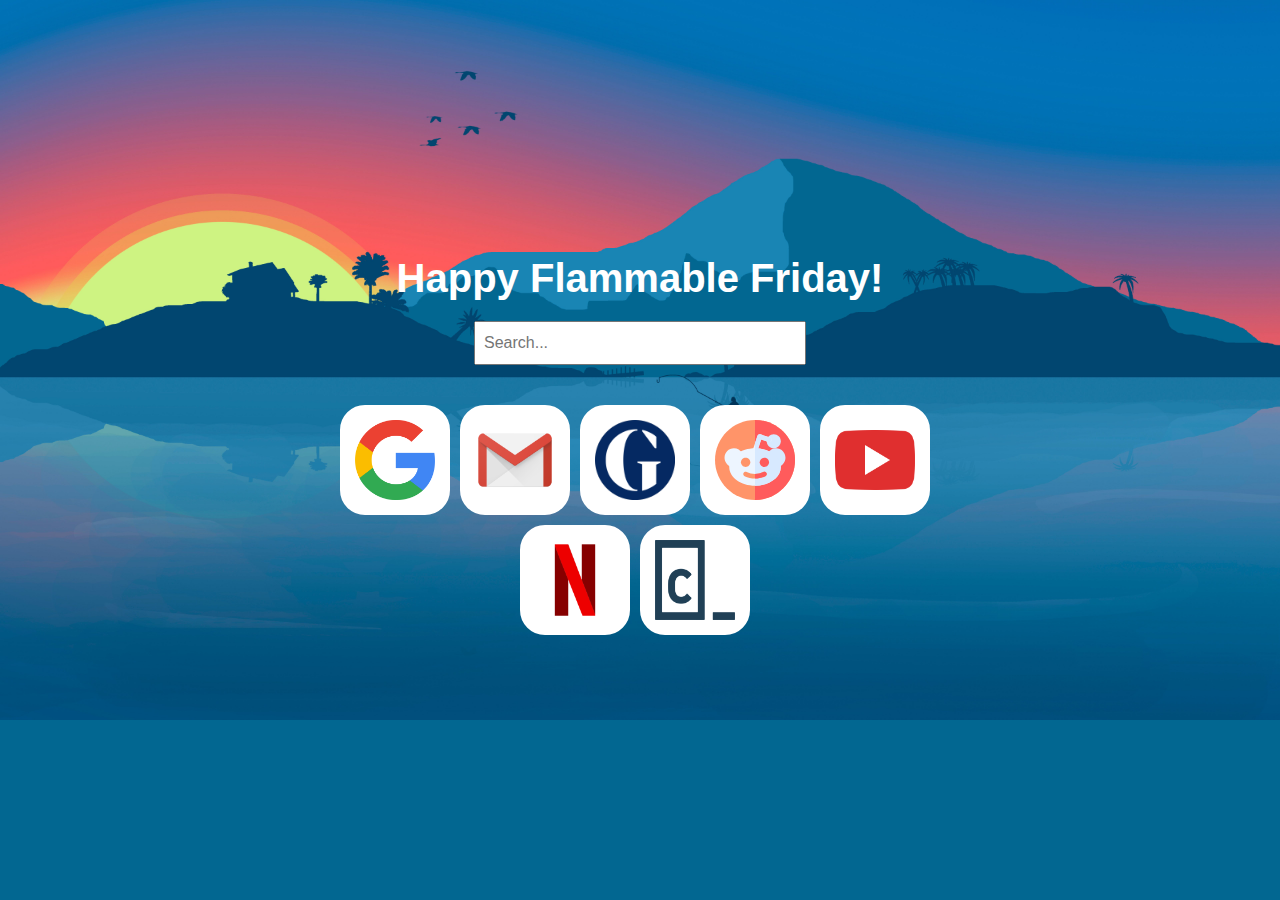
==== index.html @ a0da00ef "Rearranged elements to be horizontal." ====
﻿<!DOCTYPE html>

<html lang="en" xmlns="http://www.w3.org/1999/xhtml">
<head>
    <meta charset="utf-8" />
    <meta name="viewport" content="width=device-width, initial-scale=1.0">
    <link href="./style.css" type="text/css" rel="stylesheet" />
    <title>New Tab</title>
</head>
<body>
    <div class="searchBar">
        <h1 id="dayOfWeek"></h1>
        <form method="get" action="https://www.google.com/search">
            <input type="text" name="q" value="" placeholder="Search..." autofocus="autofocus">
        </form>
    </div>

    <div class="iconGroup">
        <!--Google, Mail, Guardian, Reddit, Youtube, Netflix, Codeacademy-->
        <div class="icon" id="google">
            <a href="https://www.google.co.uk/">
                <img src="./images/google.png" />
            </a>
        </div>
        <div class="icon" id="email">
            <a href="https://mail.google.com/mail/u/0/#inbox">
                <img src="./images/email.png" />
            </a>
        </div>
        <div class="icon" id="news">
            <a href="https://www.theguardian.com/uk">
                <img src="./images/news.png" />
            </a>
        </div>
        <div class="icon" id="reddit">
            <a href="https://www.reddit.com/">
                <img src="./images/reddit.svg" />
            </a>
        </div>
        <div class="icon" id="youtube">
            <a href="https://www.youtube.com/">
                <img src="./images/youtube.webp" />
            </a>
        </div>
        <div class="icon" id="netflix">
            <a href="https://www.netflix.com/browse">
                <img src="./images/netflix.webp" />
            </a>
        </div>
        <div class="icon" id="codeacademy">
            <a href="https://www.codecademy.com/learn">
                <img src="./images/codeacademy.png" />
            </a>
        </div>
    </div>

    <script src="script.js"></script>
</body>
</html>
---- style.css ----
﻿* {
    margin: 0;
    padding: 0;
    outline: 0;
}

/*Background*/
body {
    background-color:rgb(2,103,145);
    background-image: url("./images/backgrounds/fishing.jpg");
    /*background-image: url("./images/backgrounds/skyhigh.jpg");*/
    /*background-image: url("./images/backgrounds/totoro.gif");*/
    background-size: cover;
    background-repeat: no-repeat;
}

/*Icons*/
.iconGroup{
    width:50%;
    margin:0 auto;
    display: flex;

    justify-content: center;
    flex-wrap:wrap;
}

    .iconGroup a {
        display: block;
        width: 100%;
        height: 100%;
    }

    .iconGroup img{
        width:100%;
        height:100%;
        transition:transform 250ms ease-in 25ms;
    }

    .iconGroup img:hover{
        transform:scale(1.2);
    }

.icon {
    width: 80px;
    height: 80px;
    margin:0 10px 10px 0;
    background-color: white;
    border: 15px solid white;
    border-radius: 25px;
}

/*Searchbar*/
.searchBar {
    width: 50%;
    margin: 20% auto 40px auto;
    text-align: center;
}

.searchBar h1{
    margin-bottom:0.5em;
    font-size:40px;
    font-family:Arial, sans-serif;
    color:white;
}

.searchBar input{
    padding-left:0.5em;
    font-family:Arial, sans-serif;
    font-size:16px;
    height:40px;
    max-width:500px;
    min-width:50%;
}
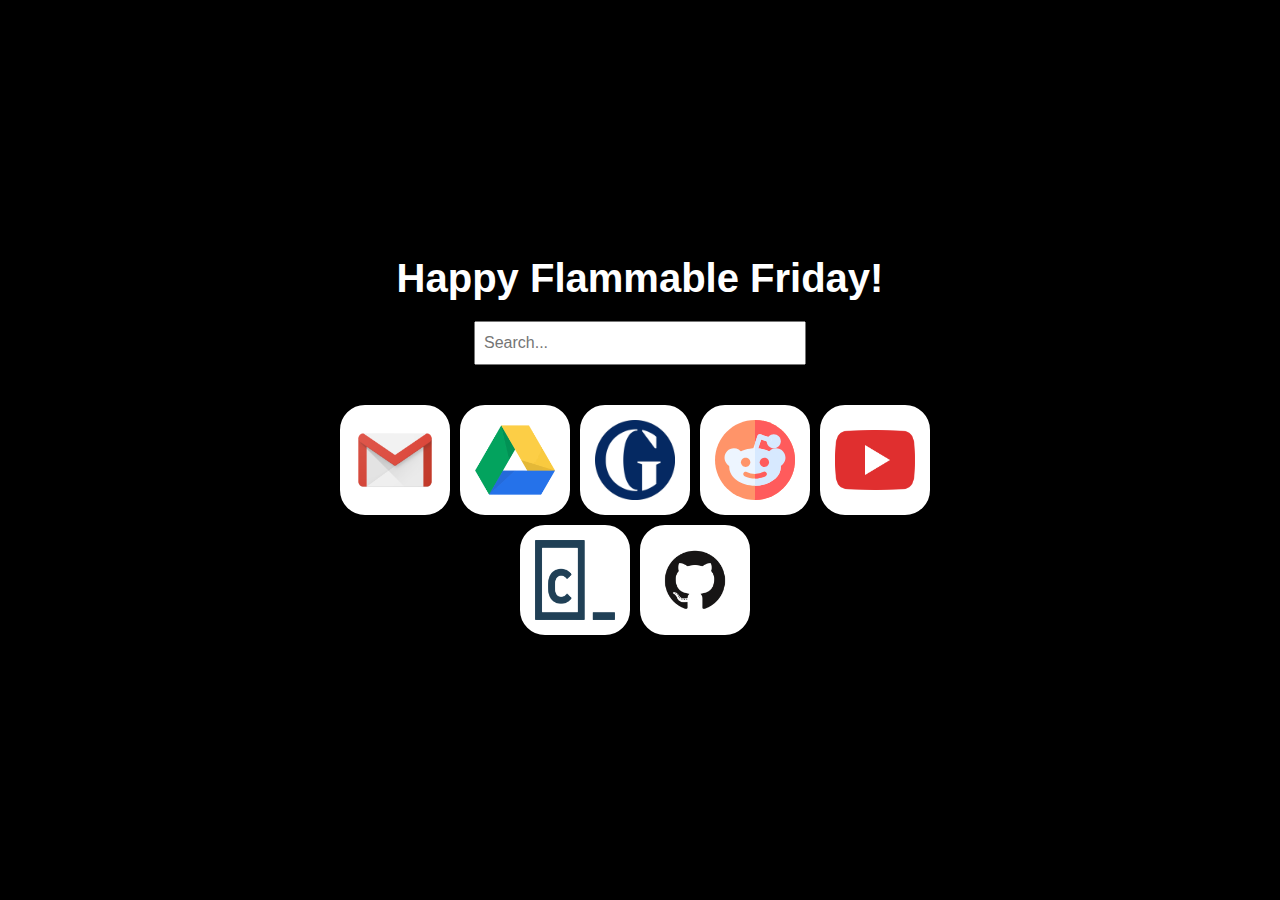
==== commit 56c02347: "Changed Google and Netflix icons to Drive and Github respectively. Also shuffled them about a bit." ====
--- a/index.html
+++ b/index.html
@@ -16,15 +16,15 @@
     </div>
 
     <div class="iconGroup">
-        <!--Google, Mail, Guardian, Reddit, Youtube, Netflix, Codeacademy-->
-        <div class="icon" id="google">
-            <a href="https://www.google.co.uk/">
-                <img src="./images/google.png" />
-            </a>
-        </div>
+        <!--Drive, Mail, Guardian, Reddit, Youtube, Netflix, Codeacademy-->
         <div class="icon" id="email">
             <a href="https://mail.google.com/mail/u/0/#inbox">
                 <img src="./images/email.png" />
+            </a>
+        </div>
+        <div class="icon" id="drive">
+            <a href="https://drive.google.com/drive/u/0/my-drive">
+                <img src="./images/drive.png" />
             </a>
         </div>
         <div class="icon" id="news">
@@ -42,14 +42,14 @@
                 <img src="./images/youtube.webp" />
             </a>
         </div>
-        <div class="icon" id="netflix">
-            <a href="https://www.netflix.com/browse">
-                <img src="./images/netflix.webp" />
-            </a>
-        </div>
         <div class="icon" id="codeacademy">
             <a href="https://www.codecademy.com/learn">
                 <img src="./images/codeacademy.png" />
+            </a>
+        </div>
+        <div class="icon" id="github">
+            <a href="https://github.com/carlossss111?tab=repositories">
+                <img src="./images/github.png" />
             </a>
         </div>
     </div>
--- a/style.css
+++ b/style.css
@@ -6,10 +6,11 @@
 
 /*Background*/
 body {
-    background-color:rgb(2,103,145);
-    background-image: url("./images/backgrounds/fishing.jpg");
-    /*background-image: url("./images/backgrounds/skyhigh.jpg");*/
-    /*background-image: url("./images/backgrounds/totoro.gif");*/
+    /*background-color:rgb(2,103,145);*/
+    background-color:black;
+    /*background-image: url("./images/backgrounds/fishing.jpg");/**/
+    /*background-image: url("./images/backgrounds/skyhigh.jpg");/**/
+    background-image: url("./images/backgrounds/totoro.gif");/**/
     background-size: cover;
     background-repeat: no-repeat;
 }
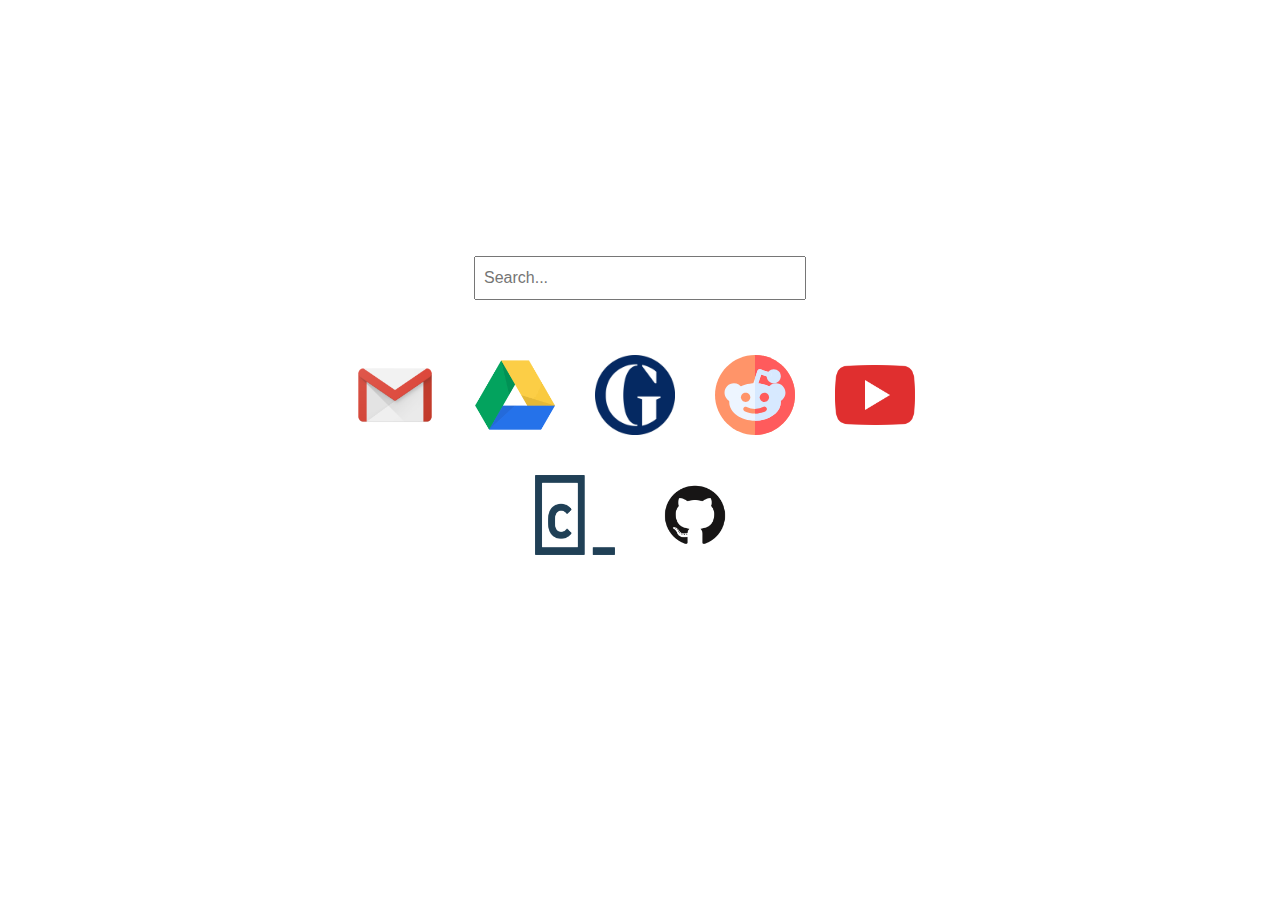
==== commit 48fe04c7: "Added different background images depending on weather conditions. Fixed background image sizing." ====
--- a/index.html
+++ b/index.html
@@ -7,7 +7,7 @@
     <link href="./style.css" type="text/css" rel="stylesheet" />
     <title>New Tab</title>
 </head>
-<body>
+<body id="backgroundImage">
     <div class="searchBar">
         <h1 id="dayOfWeek"></h1>
         <form method="get" action="https://www.google.com/search">
@@ -16,7 +16,7 @@
     </div>
 
     <div class="iconGroup">
-        <!--Drive, Mail, Guardian, Reddit, Youtube, Netflix, Codeacademy-->
+        <!--Drive, Mail, Guardian, Reddit, Youtube, Codeacademy, Github-->
         <div class="icon" id="email">
             <a href="https://mail.google.com/mail/u/0/#inbox">
                 <img src="./images/email.png" />
--- a/style.css
+++ b/style.css
@@ -6,13 +6,11 @@
 
 /*Background*/
 body {
-    /*background-color:rgb(2,103,145);*/
-    background-color:black;
-    /*background-image: url("./images/backgrounds/fishing.jpg");/**/
-    /*background-image: url("./images/backgrounds/skyhigh.jpg");/**/
-    background-image: url("./images/backgrounds/totoro.gif");/**/
+    /*Image determined in script.js*/
     background-size: cover;
     background-repeat: no-repeat;
+    background-position: 50%;
+    background-attachment: fixed;
 }
 
 /*Icons*/
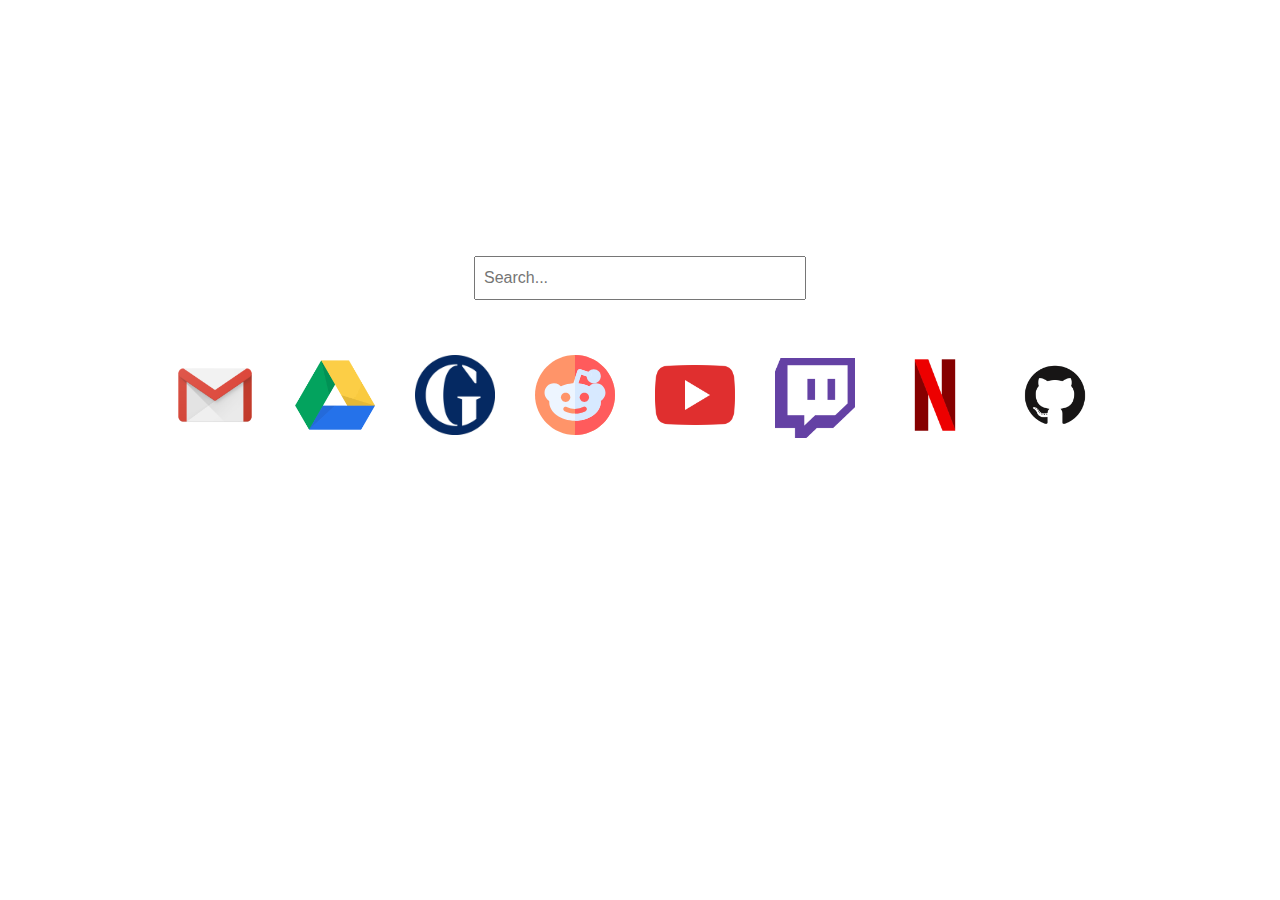
==== commit 90e57221: "Added Netflix and Twitch, removed codeacademy, changes the .icongroup width." ====
--- a/index.html
+++ b/index.html
@@ -16,7 +16,7 @@
     </div>
 
     <div class="iconGroup">
-        <!--Drive, Mail, Guardian, Reddit, Youtube, Codeacademy, Github-->
+        <!--Drive, Mail, Guardian, Reddit, Youtube, Twitch, Netflix , Github-->
         <div class="icon" id="email">
             <a href="https://mail.google.com/mail/u/0/#inbox">
                 <img src="./images/email.png" />
@@ -42,9 +42,14 @@
                 <img src="./images/youtube.webp" />
             </a>
         </div>
-        <div class="icon" id="codeacademy">
-            <a href="https://www.codecademy.com/learn">
-                <img src="./images/codeacademy.png" />
+        <div class="icon" id="twitch">
+            <a href="https://www.twitch.tv/directory/following" style="padding-top:2.5px;">
+                <img src="./images/twitch.png" />
+            </a>
+        </div>
+        <div class="icon" id="netflix">
+            <a href="https://www.netflix.com/browse">
+                <img src="./images/netflix.webp" />
             </a>
         </div>
         <div class="icon" id="github">
--- a/style.css
+++ b/style.css
@@ -15,7 +15,7 @@
 
 /*Icons*/
 .iconGroup{
-    width:50%;
+    width:80%;
     margin:0 auto;
     display: flex;
 
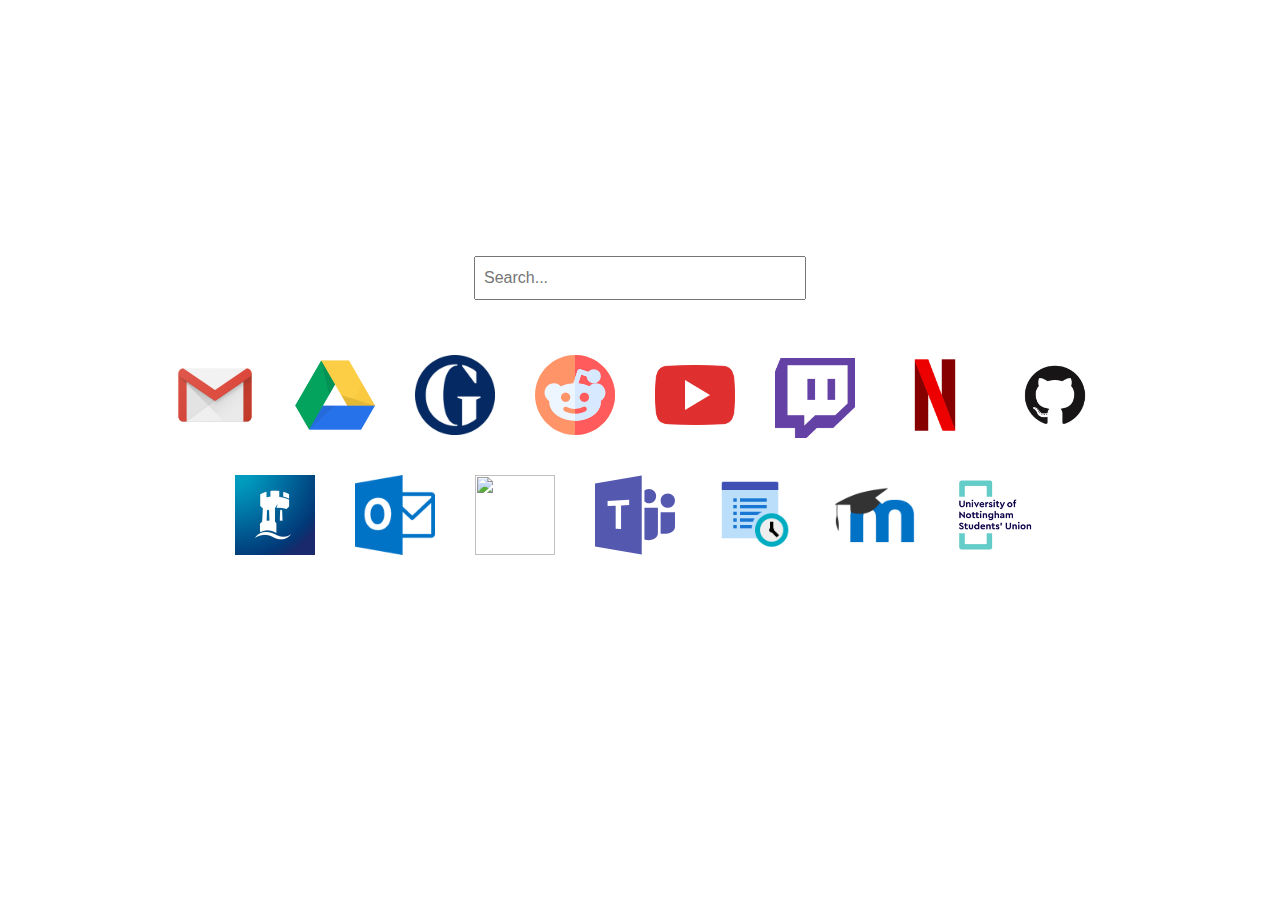
==== commit af12e232: "Added university-related shortcuts." ====
--- a/index.html
+++ b/index.html
@@ -59,6 +59,44 @@
         </div>
     </div>
 
+    <div class="smaller iconGroup">
+        <div class="icon" id="uniportal">
+            <a href="https://mynottingham.nottingham.ac.uk/psp/psprd/EMPLOYEE/EMPL/h/?tab=DEFAULT">
+                <img src="./images/mynottingham.jpg" />
+            </a>
+        </div>
+        <div class="icon" id="uniemail">
+            <a href="https://outlook.office.com/mail/inbox">
+                <img src="./images/nottemail.png" />
+            </a>
+        </div>
+        <div class="icon" id="unicalendar">
+            <a href="https://outlook.office.com/calendar/view/month">
+                <img src="./images/nottcalendar.svg" />
+            </a>
+        </div>
+        <div class="icon" id="teams">
+            <a href="https://teams.microsoft.com/_?lm=deeplink&lmsrc=homePageWeb&cmpid=WebSignIn#/school//?ctx=teamsGrid">
+                <img src="./images/teams.svg" />
+            </a>
+        </div>
+        <div class="icon" id="timetable">
+            <a href="https://timetabling.nottingham.ac.uk/SWS/2021/">
+                <img src="./images/timetable.png" />
+            </a>
+        </div>
+        <div class="icon" id="moodle">
+            <a href="https://moodle.nottingham.ac.uk/my/">
+                <img src="./images/moodle.png" />
+            </a>
+        </div>
+        <div class="icon" id="studentsunion">
+            <a href="https://su.nottingham.ac.uk/">
+                <img src="./images/su.png" />
+            </a>
+        </div>
+    </div>
+
     <script src="script.js"></script>
 </body>
 </html>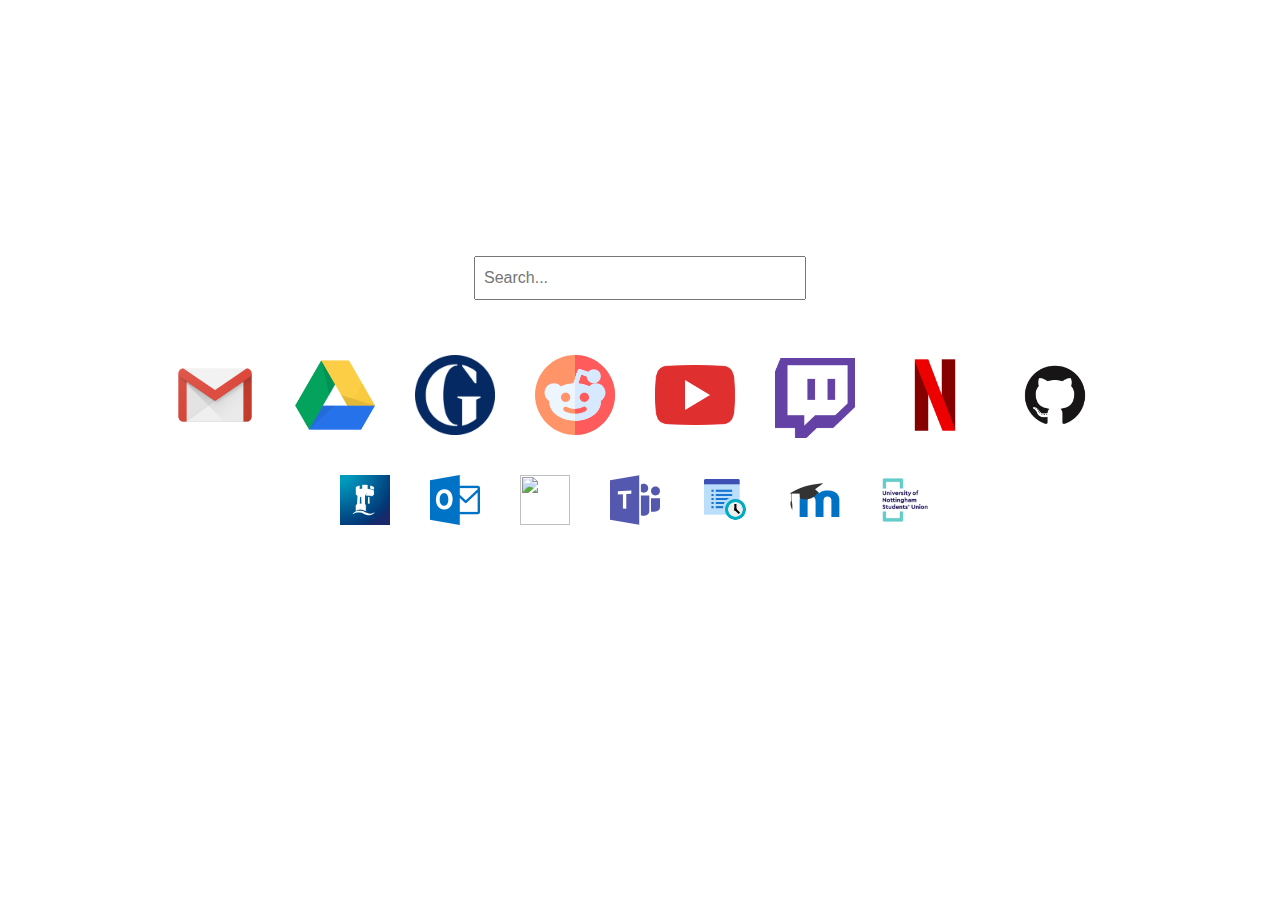
==== commit 5368531c: "Resized university shortcuts." ====
--- a/index.html
+++ b/index.html
@@ -59,38 +59,38 @@
         </div>
     </div>
 
-    <div class="smaller iconGroup">
-        <div class="icon" id="uniportal">
+    <div class="iconGroup">
+        <div class="smaller icon" id="uniportal">
             <a href="https://mynottingham.nottingham.ac.uk/psp/psprd/EMPLOYEE/EMPL/h/?tab=DEFAULT">
                 <img src="./images/mynottingham.jpg" />
             </a>
         </div>
-        <div class="icon" id="uniemail">
+        <div class="smaller icon" id="uniemail">
             <a href="https://outlook.office.com/mail/inbox">
                 <img src="./images/nottemail.png" />
             </a>
         </div>
-        <div class="icon" id="unicalendar">
+        <div class="smaller icon" id="unicalendar">
             <a href="https://outlook.office.com/calendar/view/month">
                 <img src="./images/nottcalendar.svg" />
             </a>
         </div>
-        <div class="icon" id="teams">
+        <div class="smaller icon" id="teams">
             <a href="https://teams.microsoft.com/_?lm=deeplink&lmsrc=homePageWeb&cmpid=WebSignIn#/school//?ctx=teamsGrid">
                 <img src="./images/teams.svg" />
             </a>
         </div>
-        <div class="icon" id="timetable">
+        <div class="smaller icon" id="timetable">
             <a href="https://timetabling.nottingham.ac.uk/SWS/2021/">
                 <img src="./images/timetable.png" />
             </a>
         </div>
-        <div class="icon" id="moodle">
+        <div class="smaller icon" id="moodle">
             <a href="https://moodle.nottingham.ac.uk/my/">
                 <img src="./images/moodle.png" />
             </a>
         </div>
-        <div class="icon" id="studentsunion">
+        <div class="smaller icon" id="studentsunion">
             <a href="https://su.nottingham.ac.uk/">
                 <img src="./images/su.png" />
             </a>
--- a/style.css
+++ b/style.css
@@ -39,6 +39,12 @@
         transform:scale(1.2);
     }
 
+.smaller.icon{
+    width:50px;
+    height:50px;
+    border-radius: 15px;
+}
+
 .icon {
     width: 80px;
     height: 80px;
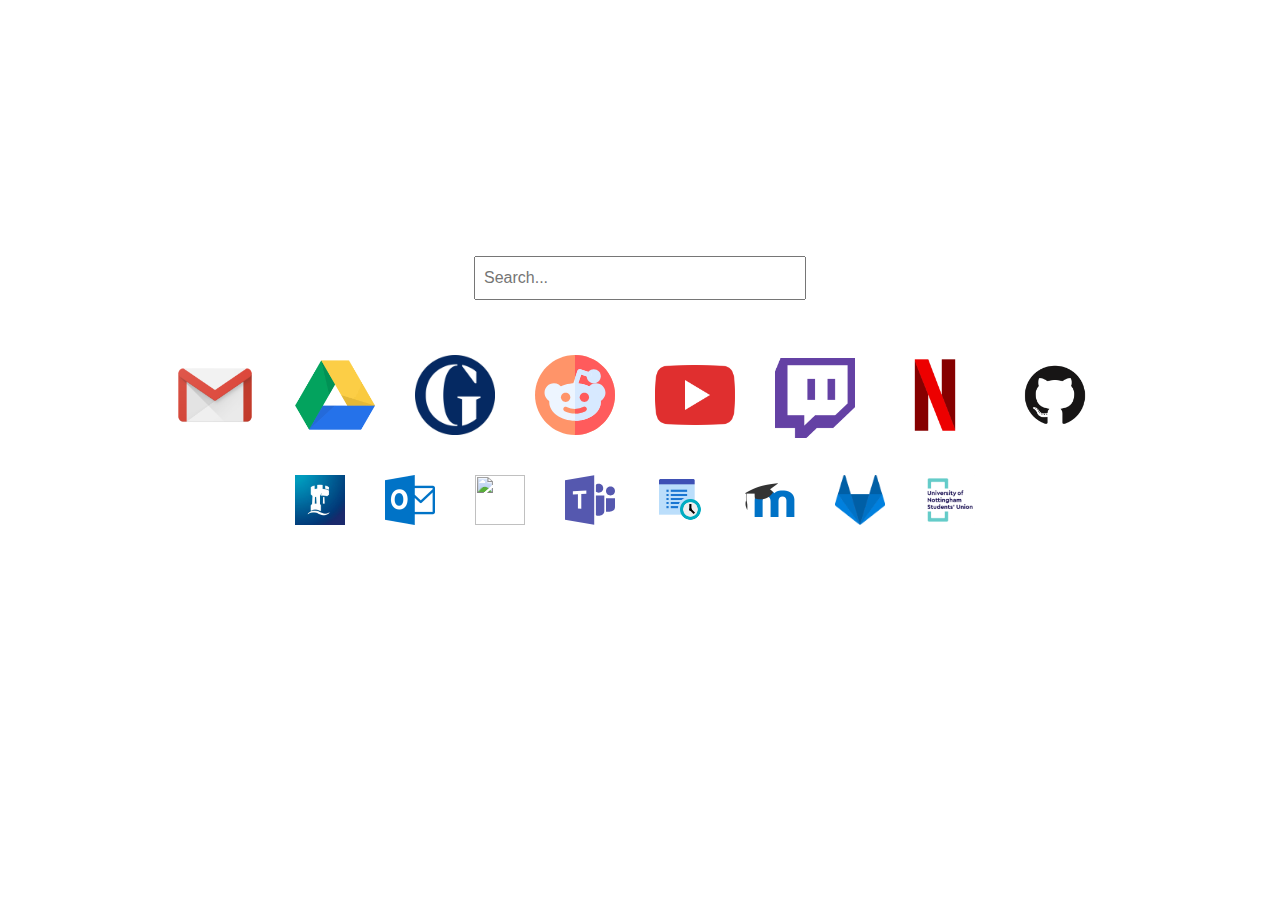
==== commit d8cec5ea: "Added gitlab shortcuts." ====
--- a/index.html
+++ b/index.html
@@ -90,6 +90,11 @@
                 <img src="./images/moodle.png" />
             </a>
         </div>
+        <div class="smaller icon" id="gitlab">
+            <a href="https://projects.cs.nott.ac.uk/">
+                <img src="./images/gitlab.png" />
+            </a>
+        </div>
         <div class="smaller icon" id="studentsunion">
             <a href="https://su.nottingham.ac.uk/">
                 <img src="./images/su.png" />
